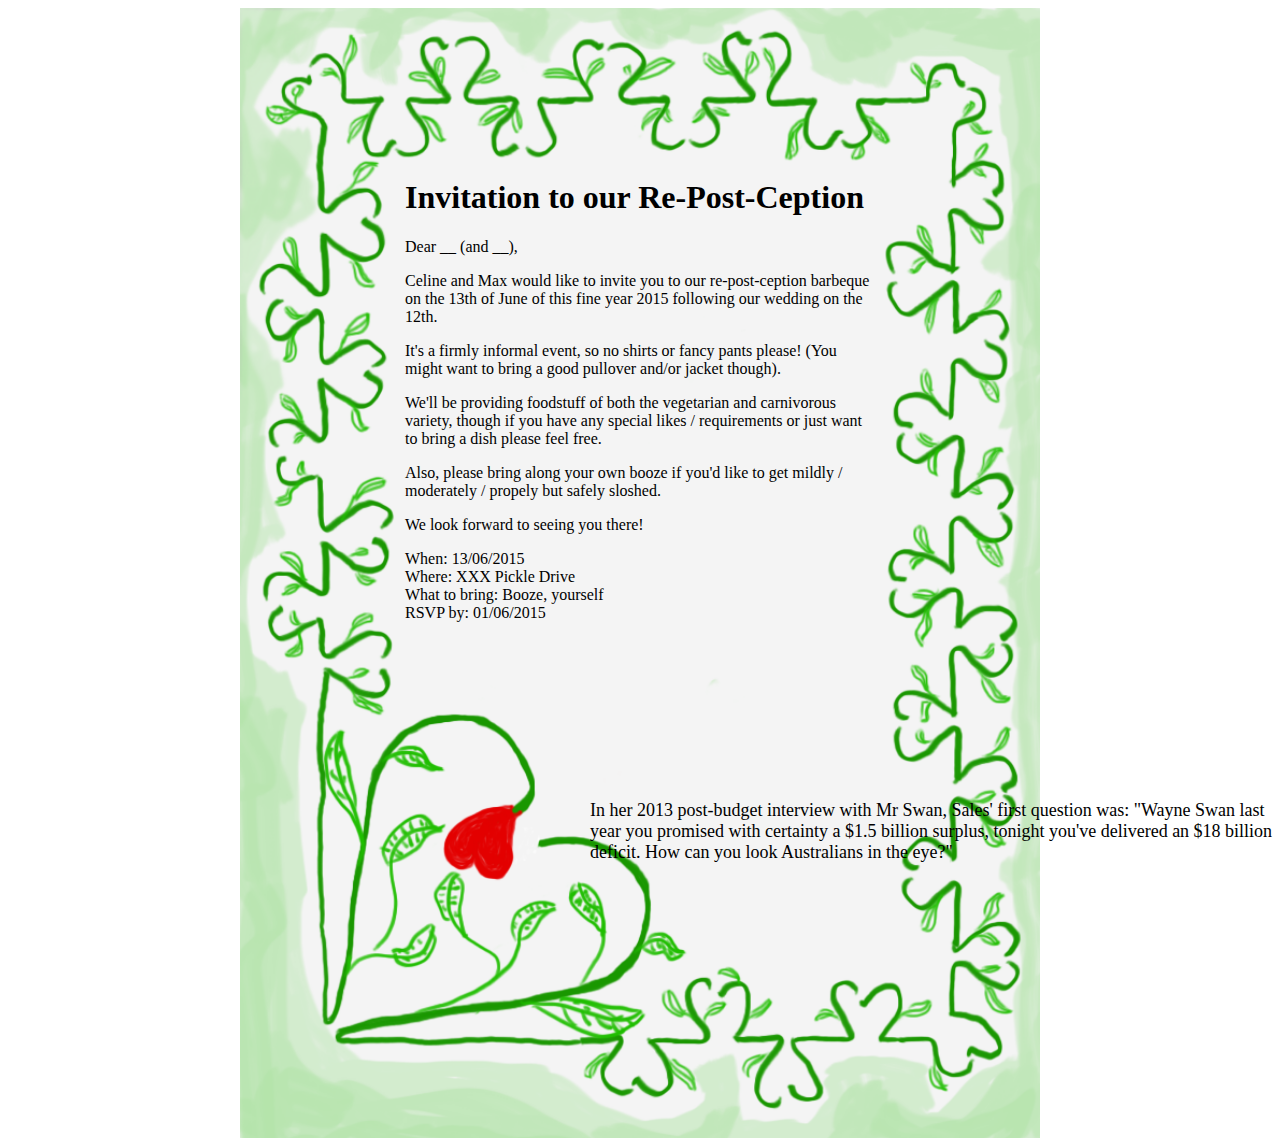
==== html/index.html @ 740f44ab "Initial commit" ====
<html>
    <head>
<!--        <script type="application/javascript" src="https://code.jquery.com/jquery-1.11.3.js"></script>
        <script type="application/javascript" src="js/responsive.js">-->
        <link rel="stylesheet" href="../css/common.css"></link>
    </head>

    <body>
        <div class='content-container'>
            <div class='content'>
                <div class='blurb'>
                    <h1>Invitation to our Re-Post-Ception</h1>
                    <p>Dear __ (and __),</p>
                    <p>Celine and Max would like to invite you to our re-post-ception barbeque on the 13th of June of this fine year 2015 following our wedding on the 12th.</p>
                    </p>It's a firmly informal event, so no shirts or fancy pants please! (You might want to bring a good pullover and/or jacket though).</p>
                    <p>We'll be providing foodstuff of both the vegetarian and carnivorous variety, though if you have any special likes / requirements or just want to bring a dish please feel free.</p>
                    <p>Also, please bring along your own booze if you'd like to get mildly / moderately /   propely but safely sloshed.</p>
                    <p>We look forward to seeing you there!</p>
<!--
                    
                    
                    <p>We would cordially like to invite you to our wedding, 'cause you are our super-best friend and we love you. Blah Blah Blah. 
                        “That look in his eyes should have warned me even before he started talking.</p>
        <p>“We want to use a parallel supercomputer for a numerical calculation up to 1,000,000,000, but we need a faster algorithm to do it.”
        I’d seen that distant look before. Eyes dulled from too much exposure to the raw horsepower of supercomputers—machines so fast that brute force seemed to eliminate the need for clever algorithms; at least until the problems got hard enough.</p>     
-->
                </div>
                                
                <div class='map'>
<!--
                    <div class='map-placeholder'>
                    </div>
-->
                    <iframe width="450" height="240" frameborder="0" style="border:0"
src="https://www.google.com/maps/embed/v1/place?q=Bullaburra,+New+South+Wales,+Australia&key=AIzaSyAFDLfm0k0l1lopAljoDYqVUP-uY6MrIu4"></iframe>
                </div>
                
                <div class='details'>
                    In her 2013 post-budget interview with Mr Swan, Sales' first question was: "Wayne Swan last year you promised with certainty a $1.5 billion surplus, tonight you've delivered an $18 billion deficit. How can you look Australians in the eye?"
                </div>
                <div class='details2'>
                    <div>When: 13/06/2015</div>
                    <div>Where: XXX Pickle Drive</div>
                    <div>What to bring: Booze, yourself</div>
                    <div>RSVP by: 01/06/2015</div>
                </div>                
            </div>
        </div>
    </body>
</html>
---- css/common.css ----
body { 

}

.content-container { 
    background-image: url('../img/Invitation2.png');
    background-size: 100%;    
    width: 800px;
    height: 1130px;
    margin: auto;
}

.content { 
    padding-left: 165px;
    padding-right: 165px;
    padding-top: 150px;
    padding-bottom: 50px;
}
.map-placeholder {
    height: 240px; 
    width: 450px;
/*    background-color: blue;*/
    border: 5px red solid;
}

.map {
    position: absolute;
    top: 440px;
    left: 340px;
}

.details {
    font-size: large;
    position: absolute;
    top: 800px;
    left: 590px; 
}
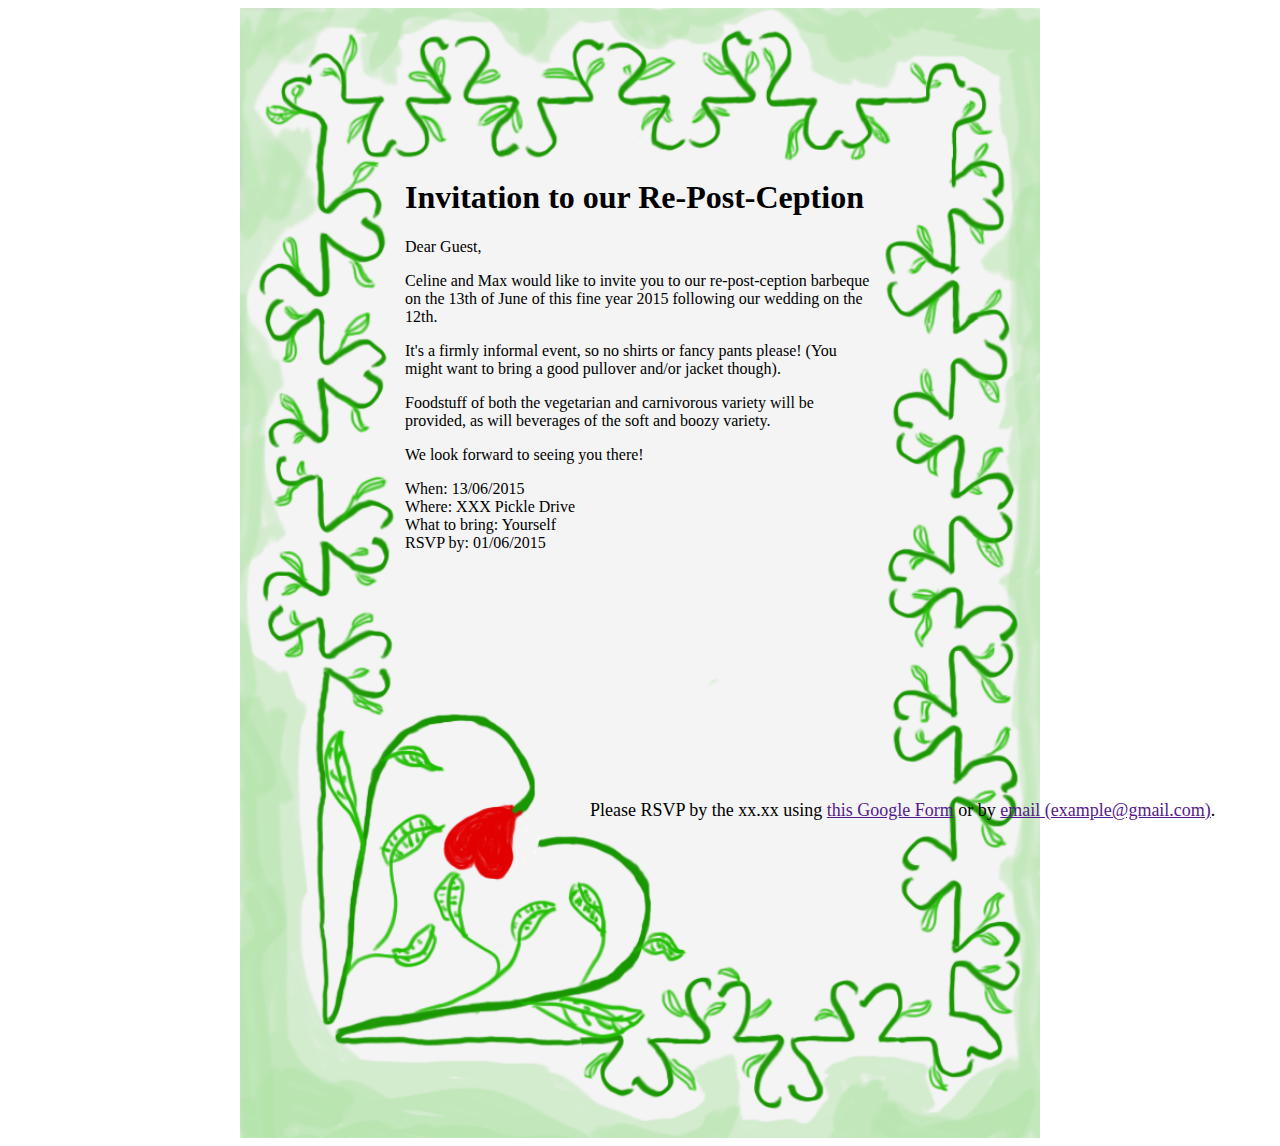
==== commit 6171d352: "Invite" ====
--- a/html/index.html
+++ b/html/index.html
@@ -10,20 +10,11 @@
             <div class='content'>
                 <div class='blurb'>
                     <h1>Invitation to our Re-Post-Ception</h1>
-                    <p>Dear __ (and __),</p>
+                    <p>Dear Guest,</p> <!-- Replace with guest names if present in URL param -->
                     <p>Celine and Max would like to invite you to our re-post-ception barbeque on the 13th of June of this fine year 2015 following our wedding on the 12th.</p>
                     </p>It's a firmly informal event, so no shirts or fancy pants please! (You might want to bring a good pullover and/or jacket though).</p>
-                    <p>We'll be providing foodstuff of both the vegetarian and carnivorous variety, though if you have any special likes / requirements or just want to bring a dish please feel free.</p>
-                    <p>Also, please bring along your own booze if you'd like to get mildly / moderately /   propely but safely sloshed.</p>
+                    <p>Foodstuff of both the vegetarian and carnivorous variety will be provided, as will beverages of the soft and boozy variety.</p>
                     <p>We look forward to seeing you there!</p>
-<!--
-                    
-                    
-                    <p>We would cordially like to invite you to our wedding, 'cause you are our super-best friend and we love you. Blah Blah Blah. 
-                        “That look in his eyes should have warned me even before he started talking.</p>
-        <p>“We want to use a parallel supercomputer for a numerical calculation up to 1,000,000,000, but we need a faster algorithm to do it.”
-        I’d seen that distant look before. Eyes dulled from too much exposure to the raw horsepower of supercomputers—machines so fast that brute force seemed to eliminate the need for clever algorithms; at least until the problems got hard enough.</p>     
--->
                 </div>
                                 
                 <div class='map'>
@@ -36,12 +27,12 @@
                 </div>
                 
                 <div class='details'>
-                    In her 2013 post-budget interview with Mr Swan, Sales' first question was: "Wayne Swan last year you promised with certainty a $1.5 billion surplus, tonight you've delivered an $18 billion deficit. How can you look Australians in the eye?"
+                    Please RSVP by the xx.xx using <a href>this Google Form</a> or by <a href>email (example@gmail.com)</a>.
                 </div>
                 <div class='details2'>
                     <div>When: 13/06/2015</div>
                     <div>Where: XXX Pickle Drive</div>
-                    <div>What to bring: Booze, yourself</div>
+                    <div>What to bring: Yourself</div>
                     <div>RSVP by: 01/06/2015</div>
                 </div>                
             </div>
